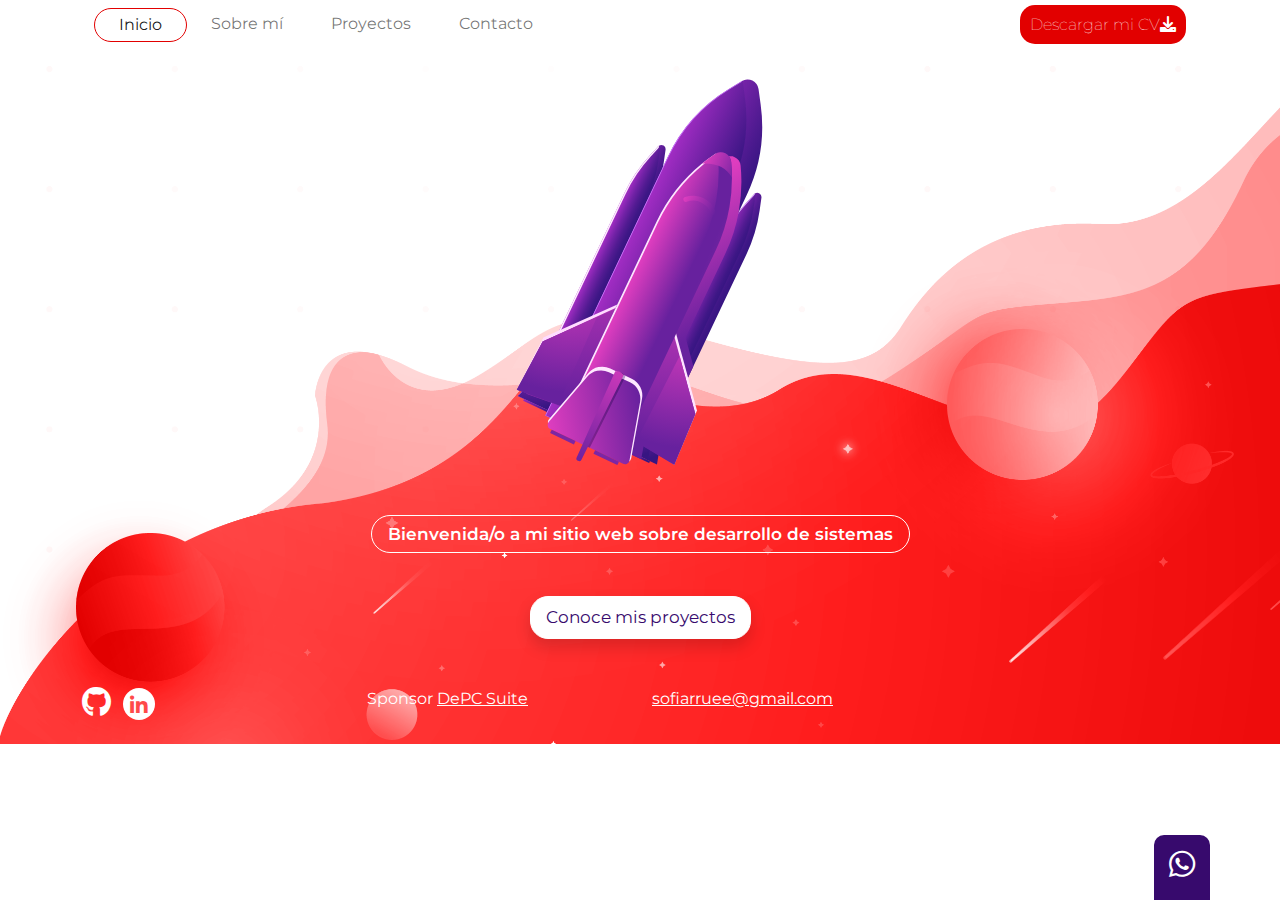
==== index.html @ e40c9848 "configuracion inicial" ====
<!DOCTYPE html>
<html lang="es">

<head>
    <meta charset="UTF-8">
    <meta http-equiv="X-UA-Compatible" content="IE=edge">
    <meta name="viewport" content="width=device-width, initial-scale=1.0">
    <title>Inicio</title>
    <link rel="stylesheet" href="css/fontawesome/css/all.min.css">
    <link rel="stylesheet" href="css/fontawesome/css/fontawesome.min.css">
    <link rel="stylesheet" href="css/bootstrap/css/bootstrap.min.css">
    <script src="css/bootstrap/js/bootstrap.bundle.min.js"></script>
    <link rel="stylesheet" href="css/estilos.css">
</head>

<body id="inicio">
    <header class="container">
        <nav class="navbar navbar-expand-md mb-4">
            <div class="container-fluid">
                <button class="navbar-toggler" type="button" data-bs-toggle="collapse" data-bs-target="#navbarCollapse"
                    aria-controls="navbarCollapse" aria-expanded="false" aria-label="Toggle navigation">
                    <span class="navbar-toggler-icon"></span>
                </button>
                <div class="collapse navbar-collapse" id="navbarCollapse">
                    <ul class="navbar-nav me-auto mb-2 mb-md-0">
                        <li class="nav-item">
                            <a class="nav-link px-4 py-1 active" href="index.html">Inicio</a>
                        </li>
                        <li class="nav-item">
                            <a class="nav-link px-4 py-1" href="sobre-mi.html">Sobre mí</a>
                        </li>
                        <li class="nav-item">
                            <a class="nav-link px-4 py-1" href="proyectos.html">Proyectos</a>
                        </li>
                        <li class="nav-item">
                            <a class="nav-link px-4 py-1" href="contacto.html">Contacto</a>
                        </li>
                    </ul>
                    <div class="d-inline">
                        <a href="" class="btn-cv">Descargar mi CV<i class="fa-solid fa-download"></i></a>
                    </div>
                </div>
            </div>
        </nav>
    </header>
    <main class="container">
        <div class="row">
            <div class="col-12 div-cohete text-center">
                <a href="proyectos.html"><img src="images/cohete.svg" alt="cohete" class="cohete"></a>
            </div>
            <div class="col-12 text-center">
                <p class="m-5">
                    <span class="px-3 py-2">Bienvenida/o a mi sitio web sobre desarrollo de sistemas</span>
                </p>
            </div>
            <div class="col-12 mb-5 text-center">
                <a href="proyectos.html" class="btn shadow">Conoce mis proyectos</a>
            </div>
        </div>
    </main>

    <footer class="container mt-auto pb-4">
        <div class="btn-whatsapp">
            <a href="https://api.whatsapp.com/send?phone=1122627582" target="_blank"><i
                    class="fa-brands fa-whatsapp"></i></a>
        </div>
        <div class="row">
            <div class="col-3">
                <a href="" target="_blank" title="Github"><i class="fab fa-github"></i></a>
                <a href="" target="_blank" title="Linkedin"><i class="fab fa-linkedin-in"></i></a>
            </div>
            <div class="col-3">
                Sponsor <a href="https://depcsuite.com">DePC Suite</a>
            </div>
            <div class="col-3">
                <a href="mailto:sofiarruee@gmail.com">sofiarruee@gmail.com</a>
            </div>
        </div>

    </footer>

</body>

</html>
---- css/estilos.css ----
@import url('https://fonts.googleapis.com/css2?family=Montserrat:ital,wght@0,100;0,200;0,300;0,400;0,500;0,600;0,700;0,800;0,900;1,100;1,200;1,300;1,400;1,500;1,600;1,700;1,800;1,900&display=swap');

body {
    font-family: 'Montserrat', sans-serif;
}

#contacto {
    background-image: url("../images/fondo-contacto.png");
    background-size: cover;
    background-repeat: no-repeat;
}

h1 {
    color: #E20000;
}

p {
    color: #6a6a6a;
}

.active {
    border-radius: 20px;
    border: 1px solid #E20000;
}

.btn-cv {
    background-color: #E20000;
    color: white;
    font-weight: 100;
    border-radius: 15px;
    padding: 10px;
    text-decoration: none;
}

.btn-cv:hover {
    background-color: #370a6d;
    color: white;
}

.btn-whatsapp {
    position: fixed;
    right: 70px;
    bottom: 0px;
    background-color: #370a6d;
    color: white;
    padding: 7px 15px 13px 15px;
    font-size: 30px;
    border-top-left-radius: 10px;
    border-top-right-radius: 10px;
    text-align: center;
}

.btn-whatsapp a {
    color: white !important;
}

#contacto footer, #inicio footer {
    color: white;

}

#contacto footer a, #inicio footer a {
    color: white;
}

#contacto footer .fa-github, #inicio footer .fa-github {
    font-size: 30px;
    color: white;
}

#contacto footer .fa-linkedin-in, #inicio footer .fa-linkedin-in {
    color: #ff4a49;
    background-color: white;
    font-size: 20px;
    border: 0px;
    height: 32px;
    width: 32px;
    text-align: center;
    padding: 8px 0 0 0;
    border-radius: 80px;
    margin: 0 8px;
}

#proyectos {
    background-image: url(../images/fondo-proyectos.png);
    background-size: cover;
}

#proyectos footer {
    color: #E20000;

}

#proyectos footer a {
    color: #E20000;
}

#proyectos footer .fa-github {
    font-size: 30px;
    color: #E20000;
}

#proyectos footer .fa-linkedin-in {
    color: #E20000;
    background-color: white;
    font-size: 20px;
    border: 0px;
    height: 32px;
    width: 32px;
    text-align: center;
    padding: 8px 0 0 0;
    border-radius: 80px;
    margin: 0 8px;
}

.btn-rojo {
    background-color: #E20000;
    color: white;
    font-weight: 100;
    border: 0;
    border-radius: 15px;
    padding: 10px;
    text-align: center;
    text-decoration: none;
    margin-left: 10px;
}

.btn-rojo:hover {
    background-color: #370a6d;
    color: white;
}

.btn-online {
    text-decoration: none;
    color: white;
    background-color: #E20000;
    text-align: center;
}

.codigo-fuente {
    color: #E20000;
    text-decoration: none;
}

.proyecto h2 {
    color: white;
    background: linear-gradient(to right, rgba(184, 37, 20, 1) 0%, rgba(214, 52, 30, 1) 47%, rgba(240, 47, 23, 1) 70%, rgba(240, 47, 23, 1) 100%);
    ;
    font-size: 16px;
    padding: 15px;
}

.proyecto img {
    height: 200px;
}

.proyecto p {
    font-size: 14px;
    height: 130px;
    padding: 10px;
}

#inicio {
    background-image: url("../images/fondo-contacto.png");
    background-size: cover;
    background-repeat: no-repeat;
}

.cohete {
    height: 400px;
    text-align: center !important;
}

.cohete:hover{
    height: 410px;
}

.div-cohete{
    max-height: 400px;
}

#inicio span {
    color: white;
    font-size: 17px;
    border-radius: 50px;
    border: 1px solid white;
    font-weight: 600;
    margin: 40px 0;
}

.btn {
    color: #370a6d;
    background-color: white;
    border: 1px solid white;
    font-size: 17px;
    text-align: center;
    padding: 8px 15px;
    border-radius: 18px;
    text-decoration: none;
}

.btn:hover {
    color: white;
    background-color: #370a6d;
    text-decoration: none;
    border: 1px solid #370a6d;
}

#sobre-mi img{
    height: 196px;
    border-radius: 50%;
}

@media (max-width: 750px) {
    #contacto, #inicio {
        background-image: url("../images/fondo-proyectos.png");
        background-size: contain;
        background-repeat: no-repeat;
    }

    #proyectos {
        background-size: contain;
        background-repeat: no-repeat;
    }
}
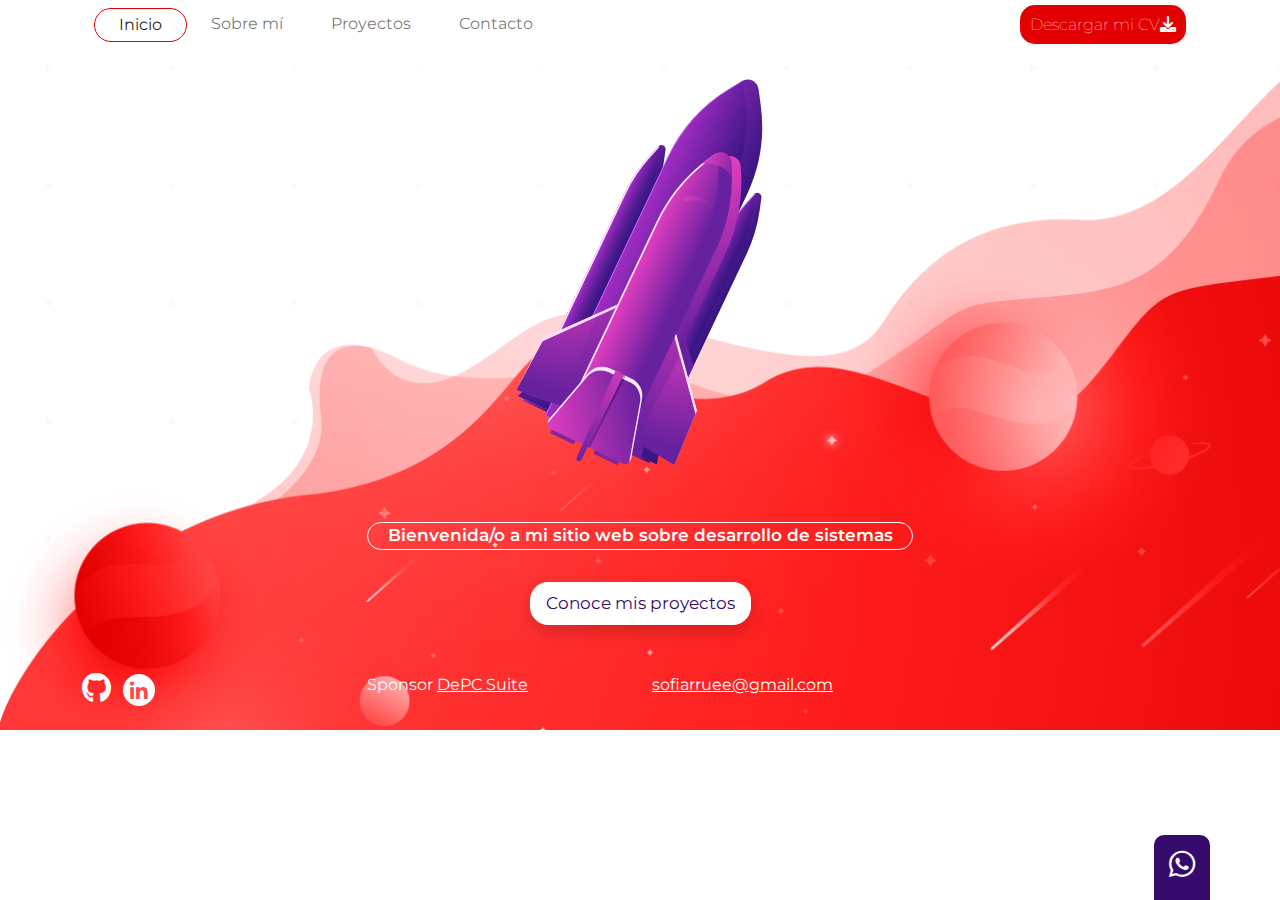
==== commit b27dfb67: "cambios" ====
--- a/index.html
+++ b/index.html
@@ -13,7 +13,7 @@
     <link rel="stylesheet" href="css/estilos.css">
 </head>
 
-<body id="inicio">
+<body id="inicio" class="d-flex flex-column h-100">
     <header class="container">
         <nav class="navbar navbar-expand-md mb-4">
             <div class="container-fluid">
@@ -45,13 +45,15 @@
     </header>
     <main class="container">
         <div class="row">
-            <div class="col-12 div-cohete text-center">
+            <div class="col-12 mx-auto div-cohete text-center">
                 <a href="proyectos.html"><img src="images/cohete.svg" alt="cohete" class="cohete"></a>
             </div>
-            <div class="col-12 text-center">
-                <p class="m-5">
-                    <span class="px-3 py-2">Bienvenida/o a mi sitio web sobre desarrollo de sistemas</span>
+            <div class="col-12 text-center col-sm-6 offset-sm-3 mt-sm-5 mb-3">
+                <div class="input-home">
+                <p class="p-0">
+                    Bienvenida/o a mi sitio web sobre desarrollo de sistemas
                 </p>
+                </div>
             </div>
             <div class="col-12 mb-5 text-center">
                 <a href="proyectos.html" class="btn shadow">Conoce mis proyectos</a>
--- a/css/estilos.css
+++ b/css/estilos.css
@@ -54,21 +54,25 @@
     color: white !important;
 }
 
-#contacto footer, #inicio footer {
-    color: white;
-
-}
-
-#contacto footer a, #inicio footer a {
-    color: white;
-}
-
-#contacto footer .fa-github, #inicio footer .fa-github {
+#contacto footer,
+#inicio footer {
+    color: white;
+
+}
+
+#contacto footer a,
+#inicio footer a {
+    color: white;
+}
+
+#contacto footer .fa-github,
+#inicio footer .fa-github {
     font-size: 30px;
     color: white;
 }
 
-#contacto footer .fa-linkedin-in, #inicio footer .fa-linkedin-in {
+#contacto footer .fa-linkedin-in,
+#inicio footer .fa-linkedin-in {
     color: #ff4a49;
     background-color: white;
     font-size: 20px;
@@ -171,21 +175,20 @@
     text-align: center !important;
 }
 
-.cohete:hover{
+.cohete:hover {
     height: 410px;
 }
 
-.div-cohete{
+.div-cohete {
     max-height: 400px;
 }
 
-#inicio span {
+#inicio .input-home p{
     color: white;
     font-size: 17px;
     border-radius: 50px;
     border: 1px solid white;
     font-weight: 600;
-    margin: 40px 0;
 }
 
 .btn {
@@ -206,13 +209,141 @@
     border: 1px solid #370a6d;
 }
 
-#sobre-mi img{
+.mi-imagen {
     height: 196px;
     border-radius: 50%;
-}
+    margin: 1em auto;
+}
+
+#stack-tecnologico {
+    width: auto;
+    background: linear-gradient(to right, rgba(184, 37, 20, 1) 0%, rgba(214, 52, 30, 1) 47%, rgba(240, 47, 23, 1) 70%, rgba(240, 47, 23, 1) 100%);
+}
+
+#stack-tecnologico h2 {
+    color: white;
+    font-size: 24px;
+}
+
+.tecnologias img {
+    height: 60px;
+}
+
+.tecnologias h3 {
+    font-size: 14px;
+    color: #282828;
+    font-weight: 300;
+}
+
+.tecnologias {
+    background-color: white;
+    text-align: center;
+    border-radius: 5px;
+}
+
+#experiencia h2 {
+    font-size: 24px;
+    color: #370a6d;
+    font-weight: 400;
+}
+
+#experiencia h3 {
+    color: #6A6A6A;
+    font-size: 18px;
+    font-weight: 600;
+}
+
+#experiencia h4 {
+    color: #370a6d;
+    font-size: 17px;
+}
+
+#experiencia h5 {
+    color: #6A6A6A;
+    font-size: 14px;
+}
+
+#experiencia .gris {
+    filter: grayscale(100%);
+}
+
+#experiencia .gris:hover {
+    filter: none;
+}
+
+#experiencia .rojo h2 {
+    font-size: 24px;
+    color: #E20000;
+    font-weight: 400;
+}
+
+#experiencia .rojo h4 {
+    color: #E20000;
+    font-size: 17px;
+}
+
+#otros {
+    background-color: #eee;
+}
+
+#otros h2 {
+    font-size: 16px;
+}
+
+#otros .violeta {
+    background-color: #370a6d;
+    border-radius: 15px;
+}
+
+#otros i {
+    font-size: 80px;
+    color: white;
+}
+
+#otros ul {
+    padding: 0px;
+    font-size: 14px;
+    color: #282828;
+    list-style-type: none;
+}
+
+#otros .blanco {
+    background-color: white;
+    border-radius: 15px;
+}
+
+#sobre-mi footer {
+    color: #E20000;
+
+}
+
+#sobre-mi footer a {
+    color: #E20000;
+}
+
+#sobre-mi footer .fa-github {
+    font-size: 30px;
+    color: #E20000;
+}
+
+#sobre-mi footer .fa-linkedin-in {
+    color: #E20000;
+    background-color: white;
+    font-size: 20px;
+    border: 0px;
+    height: 32px;
+    width: 32px;
+    text-align: center;
+    padding: 8px 0 0 0;
+    border-radius: 80px;
+    margin: 0 8px;
+}
+
 
 @media (max-width: 750px) {
-    #contacto, #inicio {
+
+    #contacto,
+    #inicio {
         background-image: url("../images/fondo-proyectos.png");
         background-size: contain;
         background-repeat: no-repeat;
@@ -222,4 +353,19 @@
         background-size: contain;
         background-repeat: no-repeat;
     }
+
+
+
+    .mi-imagen {
+        text-align: center;
+        height: 100%;
+    }
+
+    #inicio .input-home p{
+        color:  #ff4a49;
+        font-size: 17px;
+        border-radius: 50px;
+        border: 1px solid #ff4a49;
+        font-weight: 600;
+    }
 }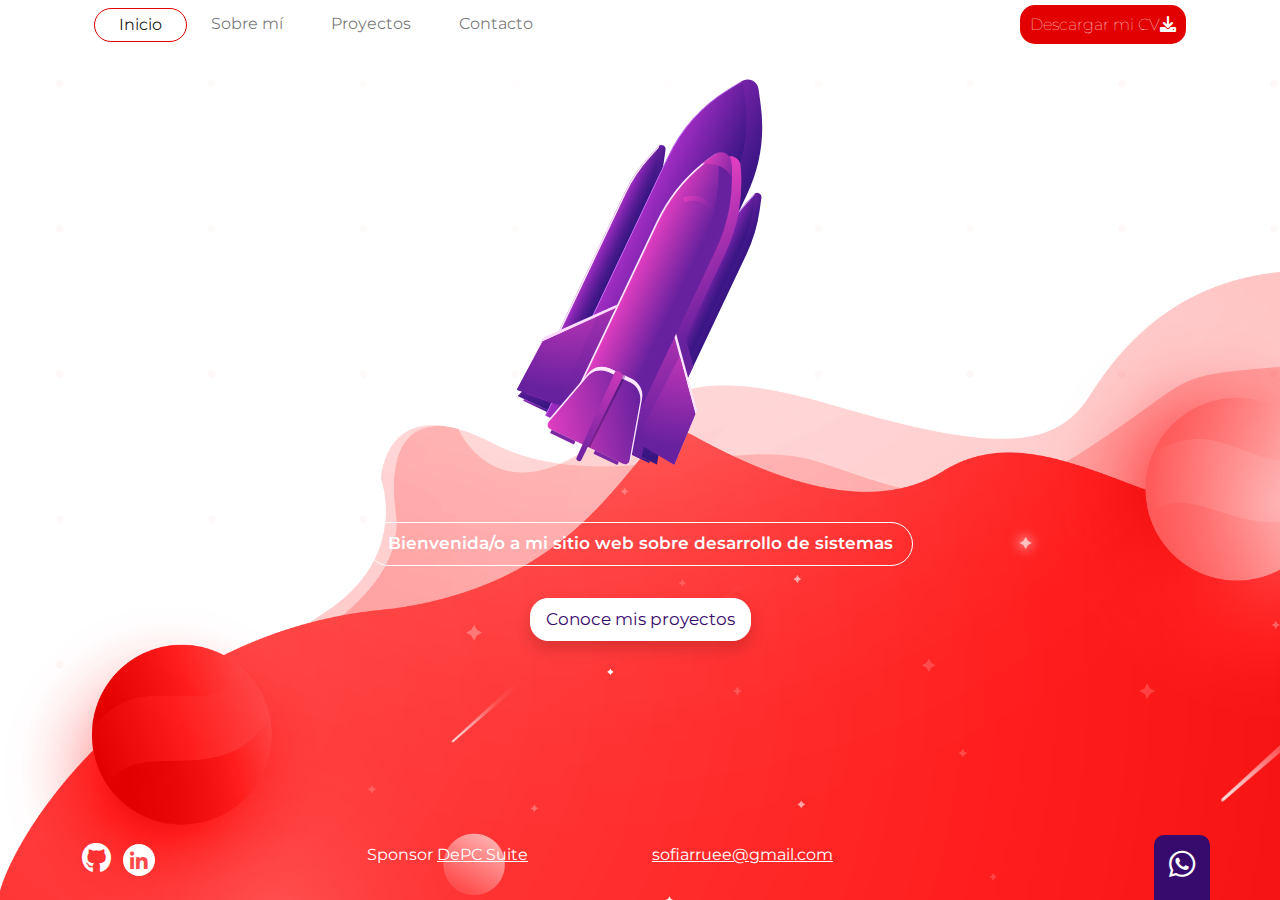
==== commit 5130b00c: "CAMBIOS" ====
--- a/index.html
+++ b/index.html
@@ -1,5 +1,5 @@
 <!DOCTYPE html>
-<html lang="es">
+<html lang="es" class="h-100">
 
 <head>
     <meta charset="UTF-8">
@@ -24,16 +24,16 @@
                 <div class="collapse navbar-collapse" id="navbarCollapse">
                     <ul class="navbar-nav me-auto mb-2 mb-md-0">
                         <li class="nav-item">
-                            <a class="nav-link px-4 py-1 active" href="index.html">Inicio</a>
+                            <a class="nav-link my-1 my-sm-0 px-4 py-1 active" href="index.html">Inicio</a>
                         </li>
                         <li class="nav-item">
-                            <a class="nav-link px-4 py-1" href="sobre-mi.html">Sobre mí</a>
+                            <a class="nav-link my-1 my-sm-0 px-4 py-1" href="sobre-mi.html">Sobre mí</a>
                         </li>
                         <li class="nav-item">
-                            <a class="nav-link px-4 py-1" href="proyectos.html">Proyectos</a>
+                            <a class="nav-link my-1 my-sm-0 px-4 py-1" href="proyectos.html">Proyectos</a>
                         </li>
                         <li class="nav-item">
-                            <a class="nav-link px-4 py-1" href="contacto.html">Contacto</a>
+                            <a class="nav-link my-1 my-sm-0 px-4 py-1" href="contacto.html">Contacto</a>
                         </li>
                     </ul>
                     <div class="d-inline">
@@ -48,9 +48,9 @@
             <div class="col-12 mx-auto div-cohete text-center">
                 <a href="proyectos.html"><img src="images/cohete.svg" alt="cohete" class="cohete"></a>
             </div>
-            <div class="col-12 text-center col-sm-6 offset-sm-3 mt-sm-5 mb-3">
+            <div class="col-12 text-center col-sm-6 offset-sm-3 mt-5 mb-3">
                 <div class="input-home">
-                <p class="p-0">
+                <p class="p-2">
                     Bienvenida/o a mi sitio web sobre desarrollo de sistemas
                 </p>
                 </div>
@@ -61,20 +61,20 @@
         </div>
     </main>
 
-    <footer class="container mt-auto pb-4">
+    <footer class="container mt-auto pt-4 pb-4">
         <div class="btn-whatsapp">
             <a href="https://api.whatsapp.com/send?phone=1122627582" target="_blank"><i
                     class="fa-brands fa-whatsapp"></i></a>
         </div>
         <div class="row">
-            <div class="col-3">
+            <div class="col-sm-3 col-12">
                 <a href="" target="_blank" title="Github"><i class="fab fa-github"></i></a>
                 <a href="" target="_blank" title="Linkedin"><i class="fab fa-linkedin-in"></i></a>
             </div>
-            <div class="col-3">
+            <div class="col-sm-3 col-12">
                 Sponsor <a href="https://depcsuite.com">DePC Suite</a>
             </div>
-            <div class="col-3">
+            <div class="col-sm-3 col-12">
                 <a href="mailto:sofiarruee@gmail.com">sofiarruee@gmail.com</a>
             </div>
         </div>
--- a/css/estilos.css
+++ b/css/estilos.css
@@ -2,6 +2,7 @@
 
 body {
     font-family: 'Montserrat', sans-serif;
+    display: block;
 }
 
 #contacto {
@@ -168,6 +169,7 @@
     background-image: url("../images/fondo-contacto.png");
     background-size: cover;
     background-repeat: no-repeat;
+    margin: 0px;
 }
 
 .cohete {
@@ -183,7 +185,7 @@
     max-height: 400px;
 }
 
-#inicio .input-home p{
+#inicio .input-home p {
     color: white;
     font-size: 17px;
     border-radius: 50px;
@@ -354,15 +356,43 @@
         background-repeat: no-repeat;
     }
 
-
+    #contacto footer,
+    #inicio footer {
+        color:#ff4a49;
+    }
+
+    #contacto footer a,
+    #inicio footer a {
+        color:#ff4a49;
+    }
+
+    #contacto footer .fa-github,
+    #inicio footer .fa-github {
+        font-size: 30px;
+        color: #ff4a49;
+    }
+
+    #contacto footer .fa-linkedin-in,
+    #inicio footer .fa-linkedin-in {
+        color: white;
+        background-color: #ff4a49;
+        font-size: 20px;
+        border: 0px;
+        height: 32px;
+        width: 32px;
+        text-align: center;
+        padding: 8px 0 0 0;
+        border-radius: 80px;
+        margin: 0 8px;
+    }
 
     .mi-imagen {
         text-align: center;
         height: 100%;
     }
 
-    #inicio .input-home p{
-        color:  #ff4a49;
+    #inicio .input-home p {
+        color: #ff4a49;
         font-size: 17px;
         border-radius: 50px;
         border: 1px solid #ff4a49;
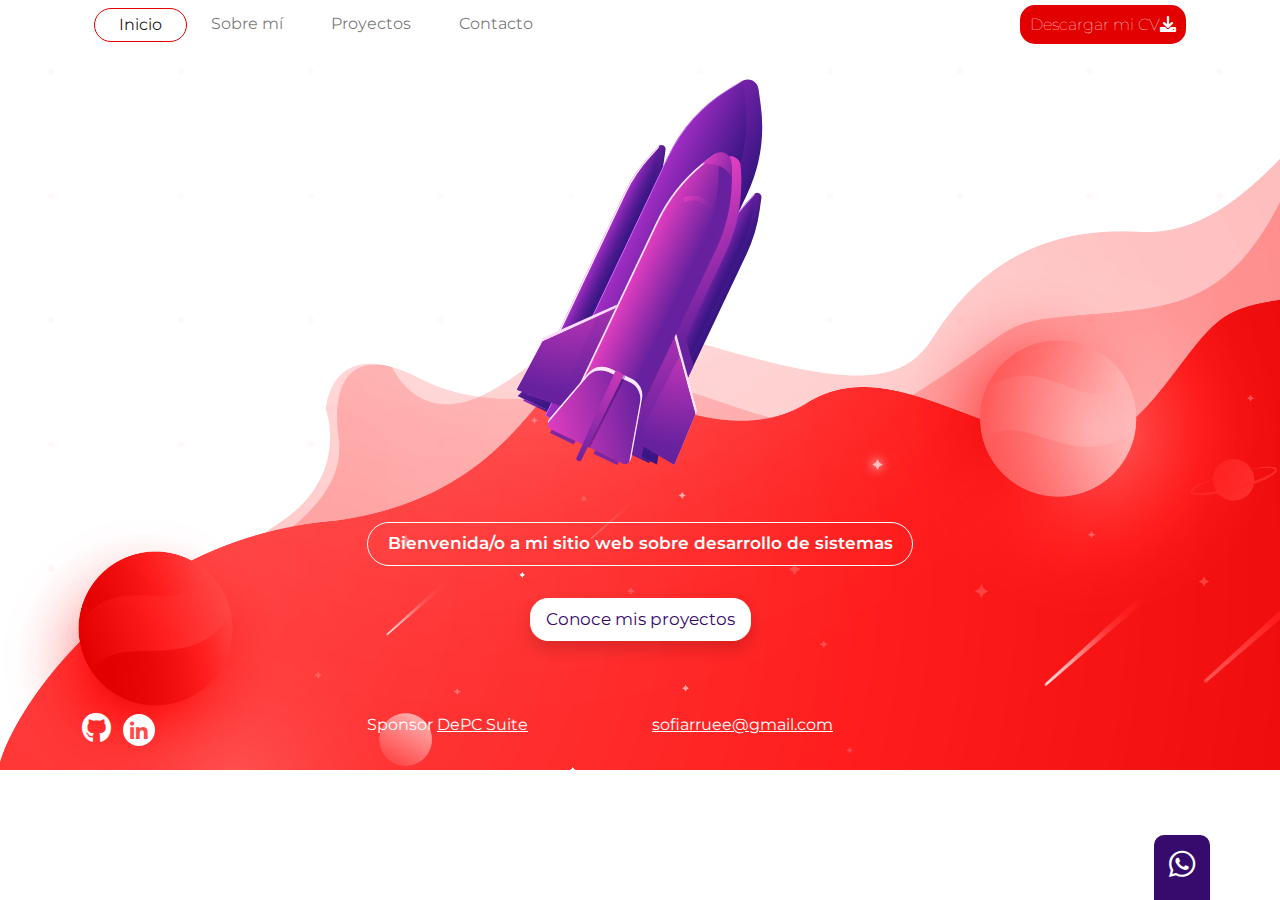
==== commit 495e3a72: "cambios" ====
--- a/index.html
+++ b/index.html
@@ -1,86 +1,87 @@
 <!DOCTYPE html>
-<html lang="es" class="h-100">
+<html lang="es">
 
-<head>
-    <meta charset="UTF-8">
-    <meta http-equiv="X-UA-Compatible" content="IE=edge">
-    <meta name="viewport" content="width=device-width, initial-scale=1.0">
-    <title>Inicio</title>
-    <link rel="stylesheet" href="css/fontawesome/css/all.min.css">
-    <link rel="stylesheet" href="css/fontawesome/css/fontawesome.min.css">
-    <link rel="stylesheet" href="css/bootstrap/css/bootstrap.min.css">
-    <script src="css/bootstrap/js/bootstrap.bundle.min.js"></script>
-    <link rel="stylesheet" href="css/estilos.css">
-</head>
+    <head>
+        <meta charset="UTF-8">
+        <meta http-equiv="X-UA-Compatible" content="IE=edge">
+        <meta name="viewport" content="width=device-width, initial-scale=1.0">
+        <title>Inicio</title>
+        <link rel="stylesheet" href="css/fontawesome/css/all.min.css">
+        <link rel="stylesheet" href="css/fontawesome/css/fontawesome.min.css">
+        <link rel="stylesheet" href="css/bootstrap/css/bootstrap.min.css">
+        <script src="css/bootstrap/js/bootstrap.bundle.min.js"></script>
+        <link rel="stylesheet" href="css/estilos.css">
+        <link rel="shortcut icon" href="images/logopestaña.png">
+    </head>
 
-<body id="inicio" class="d-flex flex-column h-100">
-    <header class="container">
-        <nav class="navbar navbar-expand-md mb-4">
-            <div class="container-fluid">
-                <button class="navbar-toggler" type="button" data-bs-toggle="collapse" data-bs-target="#navbarCollapse"
-                    aria-controls="navbarCollapse" aria-expanded="false" aria-label="Toggle navigation">
-                    <span class="navbar-toggler-icon"></span>
-                </button>
-                <div class="collapse navbar-collapse" id="navbarCollapse">
-                    <ul class="navbar-nav me-auto mb-2 mb-md-0">
-                        <li class="nav-item">
-                            <a class="nav-link my-1 my-sm-0 px-4 py-1 active" href="index.html">Inicio</a>
-                        </li>
-                        <li class="nav-item">
-                            <a class="nav-link my-1 my-sm-0 px-4 py-1" href="sobre-mi.html">Sobre mí</a>
-                        </li>
-                        <li class="nav-item">
-                            <a class="nav-link my-1 my-sm-0 px-4 py-1" href="proyectos.html">Proyectos</a>
-                        </li>
-                        <li class="nav-item">
-                            <a class="nav-link my-1 my-sm-0 px-4 py-1" href="contacto.html">Contacto</a>
-                        </li>
-                    </ul>
-                    <div class="d-inline">
-                        <a href="" class="btn-cv">Descargar mi CV<i class="fa-solid fa-download"></i></a>
+    <body id="inicio"  class="d-flex flex-column h-100">
+        <header class="container">
+            <nav class="navbar navbar-expand-md mb-4">
+                <div class="container-fluid">
+                    <button class="navbar-toggler" type="button" data-bs-toggle="collapse" data-bs-target="#navbarCollapse"
+                        aria-controls="navbarCollapse" aria-expanded="false" aria-label="Toggle navigation">
+                        <span class="navbar-toggler-icon"></span>
+                    </button>
+                    <div class="collapse navbar-collapse" id="navbarCollapse">
+                        <ul class="navbar-nav me-auto mb-2 mb-md-0">
+                            <li class="nav-item">
+                                <a class="nav-link my-1 my-sm-0 px-4 py-1 active" href="index.html">Inicio</a>
+                            </li>
+                            <li class="nav-item">
+                                <a class="nav-link my-1 my-sm-0 px-4 py-1" href="sobre-mi.html">Sobre mí</a>
+                            </li>
+                            <li class="nav-item">
+                                <a class="nav-link my-1 my-sm-0 px-4 py-1" href="proyectos.html">Proyectos</a>
+                            </li>
+                            <li class="nav-item">
+                                <a class="nav-link my-1 my-sm-0 px-4 py-1" href="contacto.html">Contacto</a>
+                            </li>
+                        </ul>
+                        <div class="d-inline">
+                            <a href="" class="btn-cv">Descargar mi CV<i class="fa-solid fa-download"></i></a>
+                        </div>
                     </div>
                 </div>
-            </div>
-        </nav>
-    </header>
-    <main class="container">
-        <div class="row">
-            <div class="col-12 mx-auto div-cohete text-center">
-                <a href="proyectos.html"><img src="images/cohete.svg" alt="cohete" class="cohete"></a>
-            </div>
-            <div class="col-12 text-center col-sm-6 offset-sm-3 mt-5 mb-3">
-                <div class="input-home">
-                <p class="p-2">
-                    Bienvenida/o a mi sitio web sobre desarrollo de sistemas
-                </p>
+            </nav>
+        </header>
+        <main class="container">
+            <div class="row">
+                <div class="col-12 mx-auto div-cohete text-center">
+                    <a href="proyectos.html"><img src="images/cohete.svg" alt="cohete" class="cohete"></a>
+                </div>
+                <div class="col-12 text-center col-sm-6 offset-sm-3 mt-5 mb-3">
+                    <div class="input-home">
+                    <p class="p-2">
+                        Bienvenida/o a mi sitio web sobre desarrollo de sistemas
+                    </p>
+                    </div>
+                </div>
+                <div class="col-12 mb-5 text-center">
+                    <a href="proyectos.html" class="btn shadow">Conoce mis proyectos</a>
                 </div>
             </div>
-            <div class="col-12 mb-5 text-center">
-                <a href="proyectos.html" class="btn shadow">Conoce mis proyectos</a>
+        </main>
+
+        <footer class="container mt-4 pb-4">
+            <div class="btn-whatsapp">
+                <a href="https://api.whatsapp.com/send?phone=1122627582" target="_blank"><i
+                        class="fa-brands fa-whatsapp"></i></a>
             </div>
-        </div>
-    </main>
+            <div class="row">
+                <div class="col-sm-3 col-12">
+                    <a href="https://github.com/sofiaarrue" target="_blank" title="Github"><i class="fab fa-github"></i></a>
+                    <a href="" target="_blank" title="Linkedin"><i class="fab fa-linkedin-in"></i></a>
+                </div>
+                <div class="col-sm-3 col-12">
+                    Sponsor <a href="https://depcsuite.com">DePC Suite</a>
+                </div>
+                <div class="col-sm-3 col-12">
+                    <a href="mailto:sofiarruee@gmail.com">sofiarruee@gmail.com</a>
+                </div>
+            </div>
 
-    <footer class="container mt-auto pt-4 pb-4">
-        <div class="btn-whatsapp">
-            <a href="https://api.whatsapp.com/send?phone=1122627582" target="_blank"><i
-                    class="fa-brands fa-whatsapp"></i></a>
-        </div>
-        <div class="row">
-            <div class="col-sm-3 col-12">
-                <a href="" target="_blank" title="Github"><i class="fab fa-github"></i></a>
-                <a href="" target="_blank" title="Linkedin"><i class="fab fa-linkedin-in"></i></a>
-            </div>
-            <div class="col-sm-3 col-12">
-                Sponsor <a href="https://depcsuite.com">DePC Suite</a>
-            </div>
-            <div class="col-sm-3 col-12">
-                <a href="mailto:sofiarruee@gmail.com">sofiarruee@gmail.com</a>
-            </div>
-        </div>
+        </footer>
 
-    </footer>
-
-</body>
+    </body>
 
 </html>--- a/css/estilos.css
+++ b/css/estilos.css
@@ -5,14 +5,8 @@
     display: block;
 }
 
-#contacto {
-    background-image: url("../images/fondo-contacto.png");
-    background-size: cover;
-    background-repeat: no-repeat;
-}
-
 h1 {
-    color: #E20000;
+    color: #ff4a49;
 }
 
 p {
@@ -55,6 +49,13 @@
     color: white !important;
 }
 
+#contacto,
+#inicio {
+    background-image: url("../images/fondo-contacto.png");
+    background-size: cover;
+    background-repeat: no-repeat;
+}
+
 #contacto footer,
 #inicio footer {
     color: white;
@@ -89,24 +90,25 @@
 #proyectos {
     background-image: url(../images/fondo-proyectos.png);
     background-size: cover;
+    background-repeat: no-repeat;
 }
 
 #proyectos footer {
-    color: #E20000;
+    color: #ff4a49;
 
 }
 
 #proyectos footer a {
-    color: #E20000;
+    color: #ff4a49;
 }
 
 #proyectos footer .fa-github {
     font-size: 30px;
-    color: #E20000;
+    color: #ff4a49;
 }
 
 #proyectos footer .fa-linkedin-in {
-    color: #E20000;
+    color: #ff4a49;
     background-color: white;
     font-size: 20px;
     border: 0px;
@@ -163,13 +165,6 @@
     font-size: 14px;
     height: 130px;
     padding: 10px;
-}
-
-#inicio {
-    background-image: url("../images/fondo-contacto.png");
-    background-size: cover;
-    background-repeat: no-repeat;
-    margin: 0px;
 }
 
 .cohete {
@@ -315,21 +310,21 @@
 }
 
 #sobre-mi footer {
-    color: #E20000;
+    color: #ff4a49;
 
 }
 
 #sobre-mi footer a {
-    color: #E20000;
+    color: #ff4a49;
 }
 
 #sobre-mi footer .fa-github {
     font-size: 30px;
-    color: #E20000;
+    color: #ff4a49;
 }
 
 #sobre-mi footer .fa-linkedin-in {
-    color: #E20000;
+    color: #ff4a49;
     background-color: white;
     font-size: 20px;
     border: 0px;
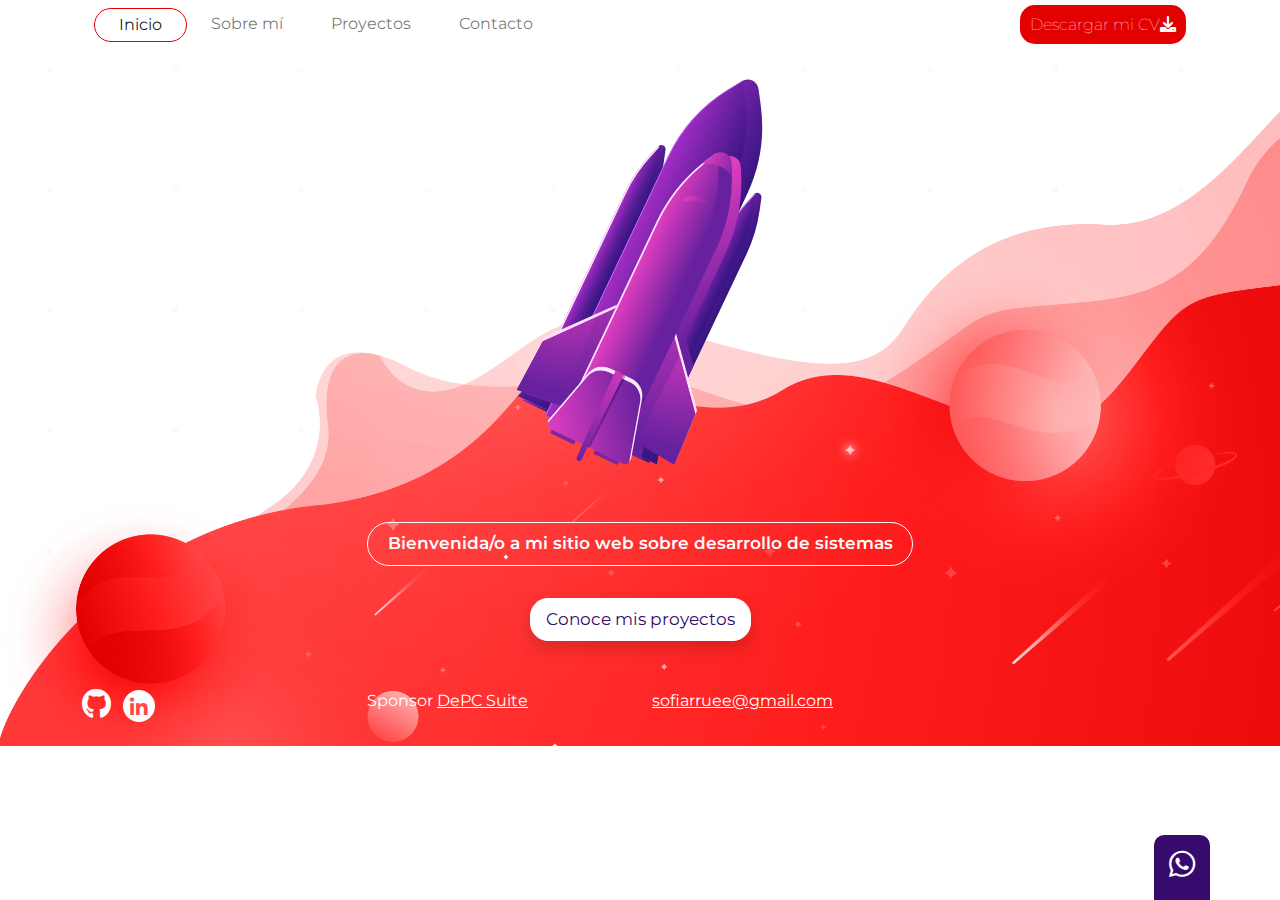
==== commit f9186657: "cambios" ====
--- a/index.html
+++ b/index.html
@@ -62,7 +62,7 @@
             </div>
         </main>
 
-        <footer class="container mt-4 pb-4">
+        <footer class="container pb-4">
             <div class="btn-whatsapp">
                 <a href="https://api.whatsapp.com/send?phone=1122627582" target="_blank"><i
                         class="fa-brands fa-whatsapp"></i></a>
--- a/css/estilos.css
+++ b/css/estilos.css
@@ -381,6 +381,10 @@
         margin: 0 8px;
     }
 
+    #contacto main, #inicio main{
+        height: calc(100vh - 180px);
+    }
+
     .mi-imagen {
         text-align: center;
         height: 100%;
